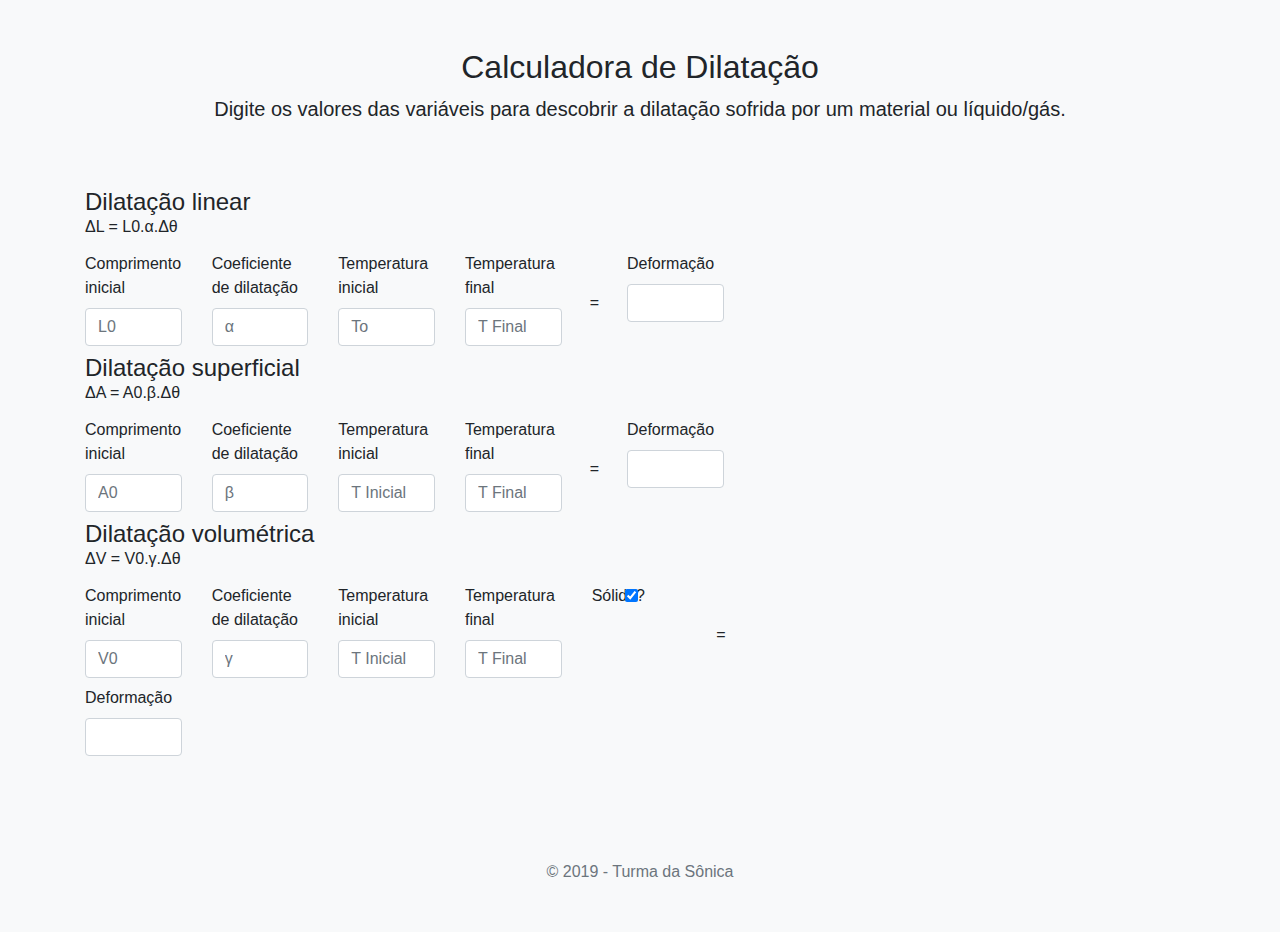
==== calculadora.html @ 13679911 "Update calculadora.html" ====
<!doctype html>
<html lang="en">
  <head>
    <meta charset="utf-8">
    <meta name="viewport" content="width=device-width, initial-scale=1, shrink-to-fit=no">
    <script src="https://cdnjs.cloudflare.com/ajax/libs/jquery/3.4.1/jquery.min.js"></script>
    <meta name="description" content="">
    <title>Calculadora de dilatação</title>
    <!-- Bootstrap core CSS -->
    <link rel="stylesheet" href="https://stackpath.bootstrapcdn.com/bootstrap/4.3.1/css/bootstrap.min.css" integrity="sha384-ggOyR0iXCbMQv3Xipma34MD+dH/1fQ784/j6cY/iJTQUOhcWr7x9JvoRxT2MZw1T" crossorigin="anonymous">


    <style>
      .bd-placeholder-img {
        font-size: 1.125rem;
        text-anchor: middle;
        -webkit-user-select: none;
        -moz-user-select: none;
        -ms-user-select: none;
        user-select: none;
      }

      @media (min-width: 768px) {
        .bd-placeholder-img-lg {
          font-size: 3.5rem;
        }
      }
    </style>
    <!-- Custom styles for this template -->
    <link href="form-validation.css" rel="stylesheet">
  </head>
  <body class="bg-light">
    <div class="container">
  <div class="py-5 text-center">
    <h2>Calculadora de Dilatação</h2>
    <p class="lead">Digite os valores das variáveis para descobrir a dilatação sofrida por um material ou líquido/gás.</p>
  </div>

  <div class="row">
    <div class="col-md-8 order-md-1">
      <h4 class="mb-3">Dilatação linear <span><h6>ΔL = L0.α.Δθ</h6></span></h4>
      <form class="needs-validation" novalidate>
        <div class="row">
          <div class="col-md-2">
            <label for="lin-cinicial">Comprimento inicial</label>
            <input type="text" class="form-control" id="lin-cinicial" placeholder="L0" value="" required>
          </div>
          <div class="col-md-2 mb-2">
            <label for="lin-cdil">Coeficiente de dilatação</label>
            <input type="text" class="form-control" id="lin-cdil" placeholder="α" value="" required>
          </div>
          <div class="col-md-2 mb-2">
                <label for="lin-itemp">Temperatura inicial</label>
                <input type="text" class="form-control" id="lin-itemp" placeholder="To" value="" required>
            </div>     
            <div class="col-md-2 mb-2">
                <label for="lin-ftemp">Temperatura final</label>
                <input type="text" class="form-control" id="lin-ftemp" placeholder="T Final" value="" required>
            </div>
            <button id="lin-calc" type="button" class="btn btn-light">=</button>    
            <div class="col-md-2 mb-2">
                    <label for="lin-def">Deformação</label>
                    <input type="text" class="form-control" id="lin-def" placeholder="" value="" required>
            </div>                                        
        </div>

        <h4 class="mb-3">Dilatação superficial <span><h6>ΔA = A0.β.Δθ</h6></span></h4>
        <form class="needs-validation" novalidate>
          <div class="row">
            <div class="col-md-2">
              <label for="sup-cinicial">Comprimento inicial</label>
              <input type="text" class="form-control" id="sup-cinicial" placeholder="A0" value="" required>
            </div>
            <div class="col-md-2 mb-2">
              <label for="sup-cdil">Coeficiente de dilatação</label>
              <input type="text" class="form-control" id="sup-cdil" placeholder="β" value="" required>
            </div>
            <div class="col-md-2 mb-2">
                  <label for="sup-itemp">Temperatura inicial</label>
                  <input type="text" class="form-control" id="sup-itemp" placeholder="T Inicial" value="" required>
              </div>     
              <div class="col-md-2 mb-2">
                  <label for="sup-ftemp">Temperatura final</label>
                  <input type="text" class="form-control" id="sup-ftemp" placeholder="T Final" value="" required>
              </div>
              <button id="sup-calc" type="button" class="btn btn-light">=</button>   
              <div class="col-md-2 mb-2">
                      <label for="sup-def">Deformação</label>
                      <input type="text" class="form-control" id="sup-def" placeholder="" value="" required>
              </div>                                            
          </div>

          <h4 class="mb-3">Dilatação volumétrica <span><h6>ΔV = V0.γ.Δθ</h6></span></h4>
          <form class="needs-validation" novalidate>
            <div class="row">
              <div class="col-md-2">
                <label for="vol-cinicial">Comprimento inicial</label>
                <input type="text" class="form-control" id="vol-cinicial" placeholder="V0" value="" required>
              </div>
              <div class="col-md-2 mb-2">
                <label for="vol-cdil">Coeficiente de dilatação</label>
                <input type="text" class="form-control" id="vol-cdil" placeholder="γ" value="" required>
              </div>
              <div class="col-md-2 mb-2">
                    <label for="vol-itemp">Temperatura inicial</label>
                    <input type="text" class="form-control" id="vol-itemp" placeholder="T Inicial" value="" required>
                </div>     
                <div class="col-md-2 mb-2">
                    <label for="vol-ftemp">Temperatura final</label>
                    <input type="text" class="form-control" id="vol-ftemp" placeholder="T Final" value="" required>
                </div>
                <div class="col-md-2 mb-2">
                    <label for="vol-ftemp">Sólido?</label>
                    <input class="form-check-input" type="checkbox" checked id="vol-solido">
                </div>              
               
                <button id="vol-calc" type="button" class="btn btn-light">=</button> 
                 
                <div class="col-md-2 mb-2">
                    <label for="vol-def">Deformação</label>
                    <input type="text" class="form-control" id="vol-def" placeholder="" value="" required>
                </div>                                         
            </div>    
  </div>
</div>

<script type="text/javascript">
$(document).ready(function(){

    $("#sup-calc").click(function(){
        L0 = parseFloat($("#sup-cinicial").val());
        alpha = parseFloat($("#sup-cdil").val());
        tempf = parseFloat($("#sup-ftemp").val());
        temp0 = parseFloat($("#sup-itemp").val());
        $("#sup-def").val(L0*(2*alpha)*(tempf-temp0));
    });

    $("#vol-calc").click(function(){
        L0 = parseFloat($("#vol-cinicial").val());
        alpha = parseFloat($("#vol-cdil").val());
        tempf = parseFloat($("#vol-ftemp").val());
        temp0 = parseFloat($("#vol-itemp").val());
        if($("#vol-solido").prop("checked") == true){
          $("#vol-def").val(L0*(3*alpha)*(tempf-temp0));
        }
        $("#vol-def").val(L0*alpha*(tempf-temp0));   
    });

    $("#lin-calc").click(function(){
        L0 = parseFloat($("#lin-cinicial").val());
        alpha = parseFloat($("#lin-cdil").val());
        tempf = parseFloat($("#lin-ftemp").val());
        temp0 = parseFloat($("#lin-itemp").val());
        console.log(L0);
        console.log(alpha);
        console.log(tempf);
        console.log(temp0);
        $("#lin-def").val(L0*alpha*(tempf-temp0).toFixed(3));
    });

});
</script>

<footer class="my-5 pt-5 text-muted text-center text-small">
        <p class="mb-1">&copy; 2019 - Turma da Sônica</p>
      </footer>
</body>
</html>
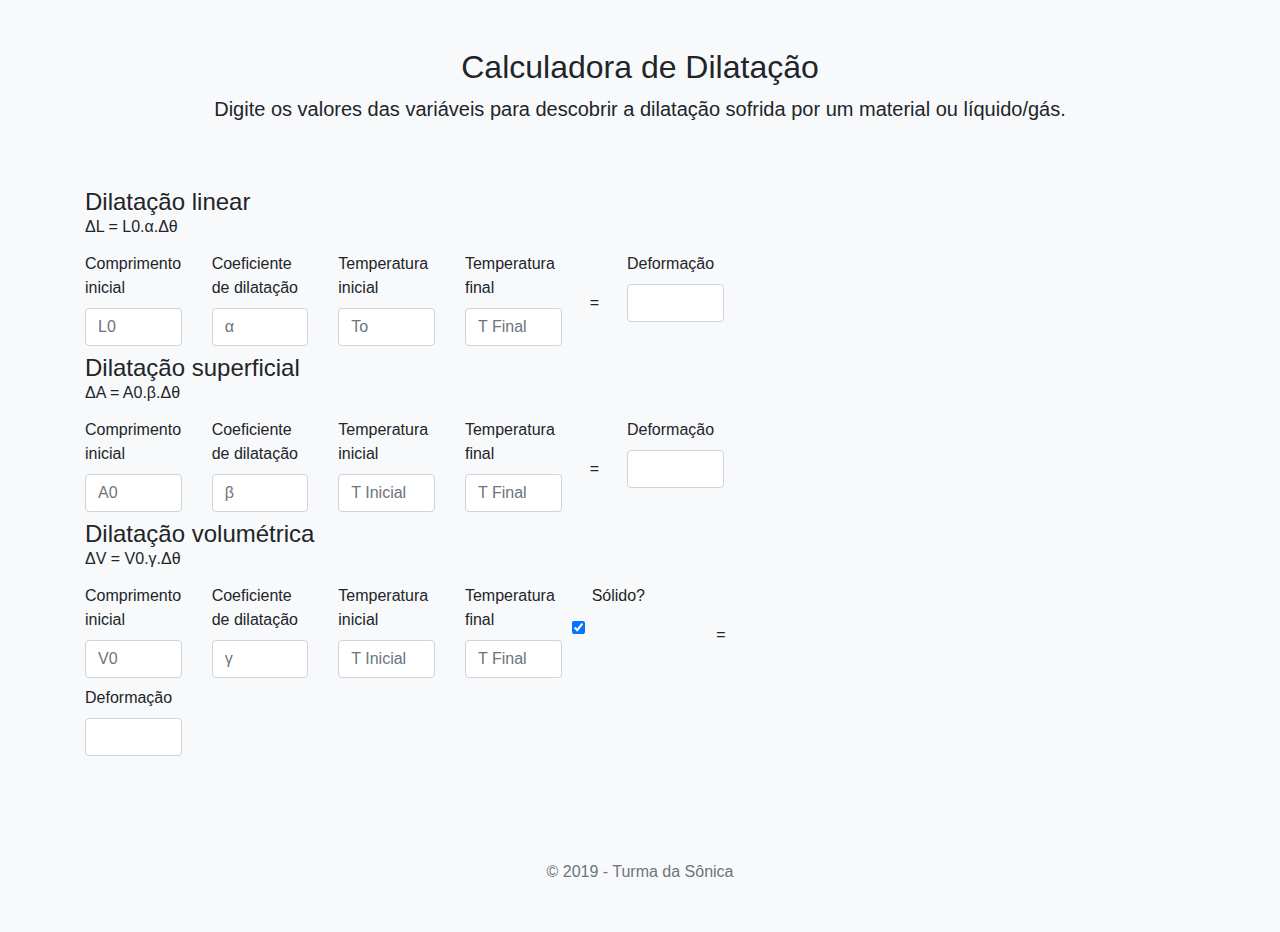
==== commit 94f9169d: "Update calculadora.html" ====
--- a/calculadora.html
+++ b/calculadora.html
@@ -112,7 +112,7 @@
                 </div>
                 <div class="col-md-2 mb-2">
                     <label for="vol-ftemp">Sólido?</label>
-                    <input class="form-check-input" type="checkbox" checked id="vol-solido">
+                  <p><input class="form-check-input" type="checkbox" checked id="vol-solido"></p>
                 </div>              
                
                 <button id="vol-calc" type="button" class="btn btn-light">=</button> 
@@ -141,10 +141,12 @@
         alpha = parseFloat($("#vol-cdil").val());
         tempf = parseFloat($("#vol-ftemp").val());
         temp0 = parseFloat($("#vol-itemp").val());
-        if($("#vol-solido").prop("checked") == true){
+        if($('#vol-solido').prop('checked')){
           $("#vol-def").val(L0*(3*alpha)*(tempf-temp0));
         }
-        $("#vol-def").val(L0*alpha*(tempf-temp0));   
+        else{
+          $("#vol-def").val(L0*alpha*(tempf-temp0));
+        }   
     });
 
     $("#lin-calc").click(function(){
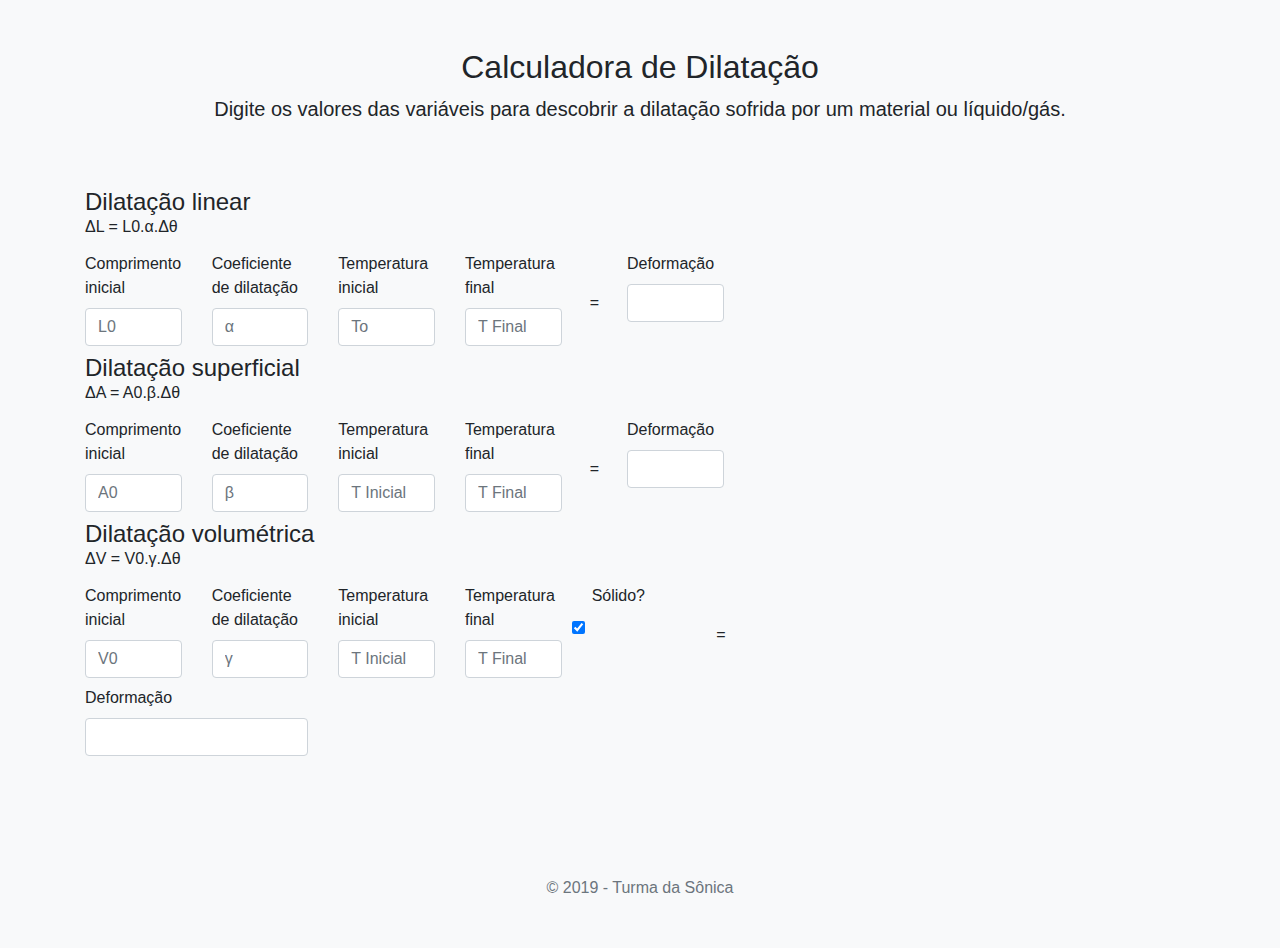
==== commit b95f7f39: "Update calculadora.html" ====
--- a/calculadora.html
+++ b/calculadora.html
@@ -117,7 +117,7 @@
                
                 <button id="vol-calc" type="button" class="btn btn-light">=</button> 
                  
-                <div class="col-md-2 mb-2">
+                <div class="col-md-4 mb-4">
                     <label for="vol-def">Deformação</label>
                     <input type="text" class="form-control" id="vol-def" placeholder="" value="" required>
                 </div>                                         
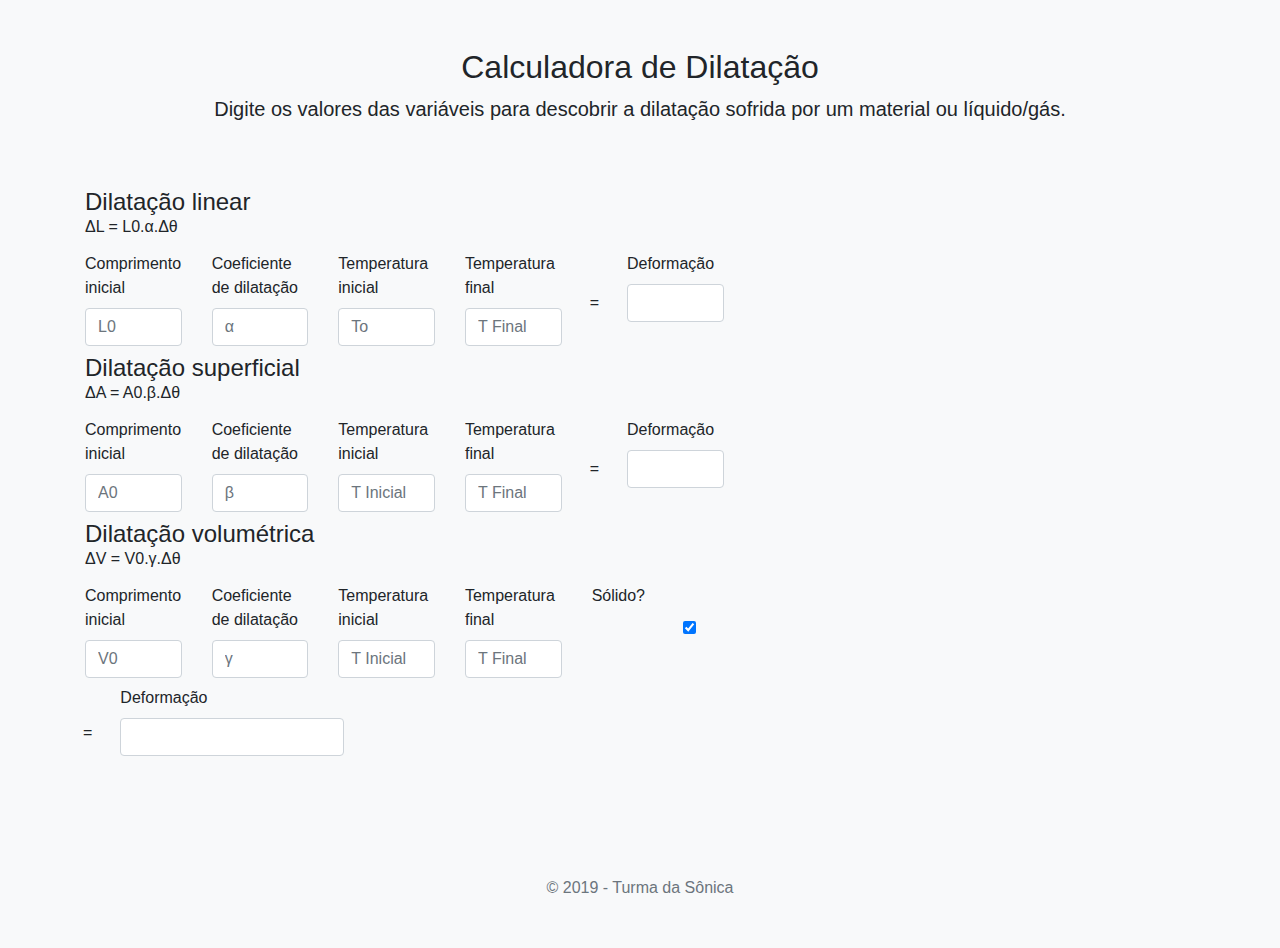
==== commit 2f5b4e72: "Update calculadora.html" ====
--- a/calculadora.html
+++ b/calculadora.html
@@ -110,9 +110,9 @@
                     <label for="vol-ftemp">Temperatura final</label>
                     <input type="text" class="form-control" id="vol-ftemp" placeholder="T Final" value="" required>
                 </div>
-                <div class="col-md-2 mb-2">
+                <div class="col-md-4 mb-4">
                     <label for="vol-ftemp">Sólido?</label>
-                  <p><input class="form-check-input" type="checkbox" checked id="vol-solido"></p>
+                  <p class="text-center"><input class="form-check-input" type="checkbox" checked id="vol-solido"></p>
                 </div>              
                
                 <button id="vol-calc" type="button" class="btn btn-light">=</button> 
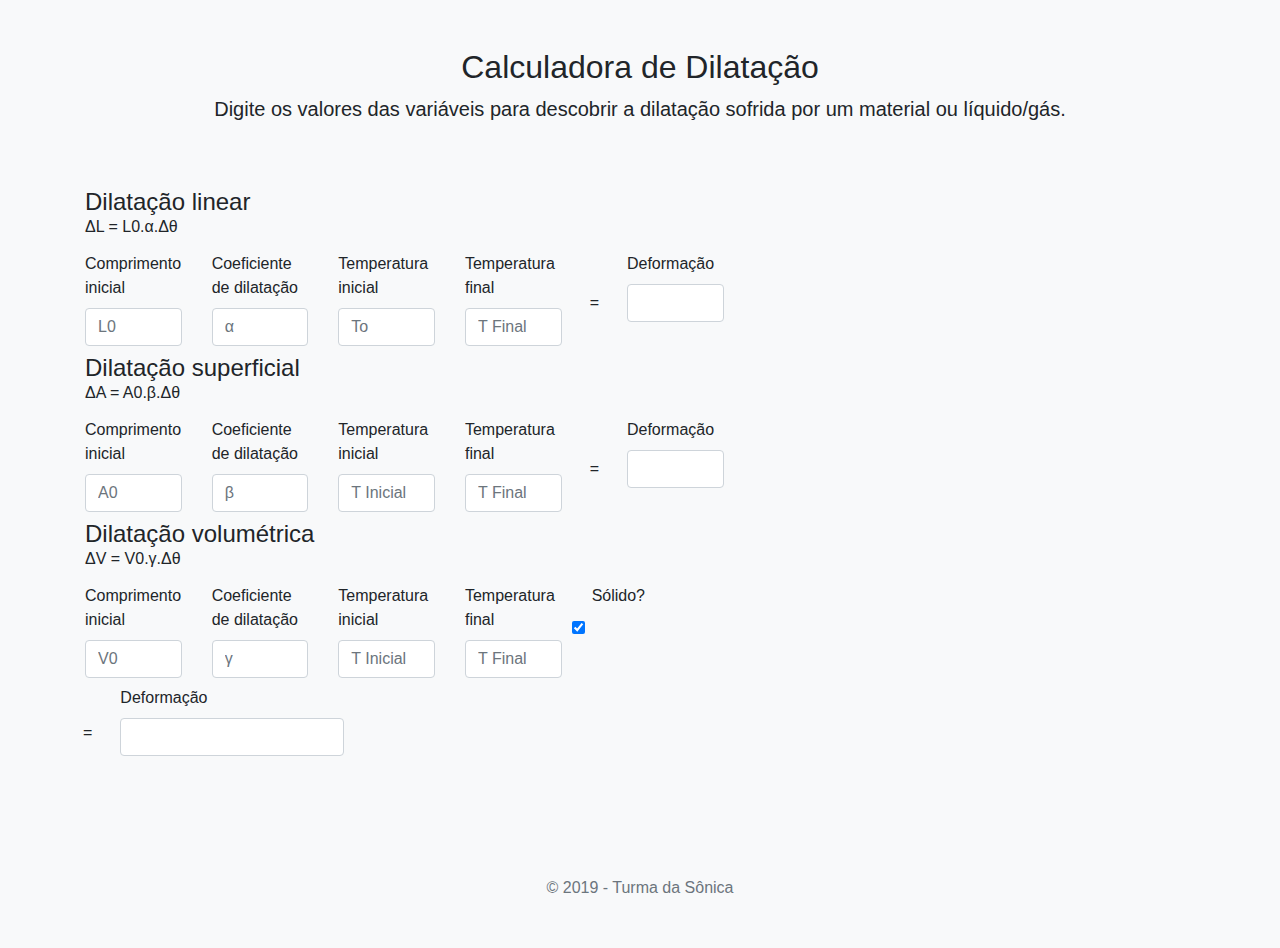
==== commit 9582515d: "Update calculadora.html" ====
--- a/calculadora.html
+++ b/calculadora.html
@@ -112,7 +112,7 @@
                 </div>
                 <div class="col-md-4 mb-4">
                     <label for="vol-ftemp">Sólido?</label>
-                  <p class="text-center"><input class="form-check-input" type="checkbox" checked id="vol-solido"></p>
+                  <p><input class="form-check-input" type="checkbox" checked id="vol-solido"></p>
                 </div>              
                
                 <button id="vol-calc" type="button" class="btn btn-light">=</button> 
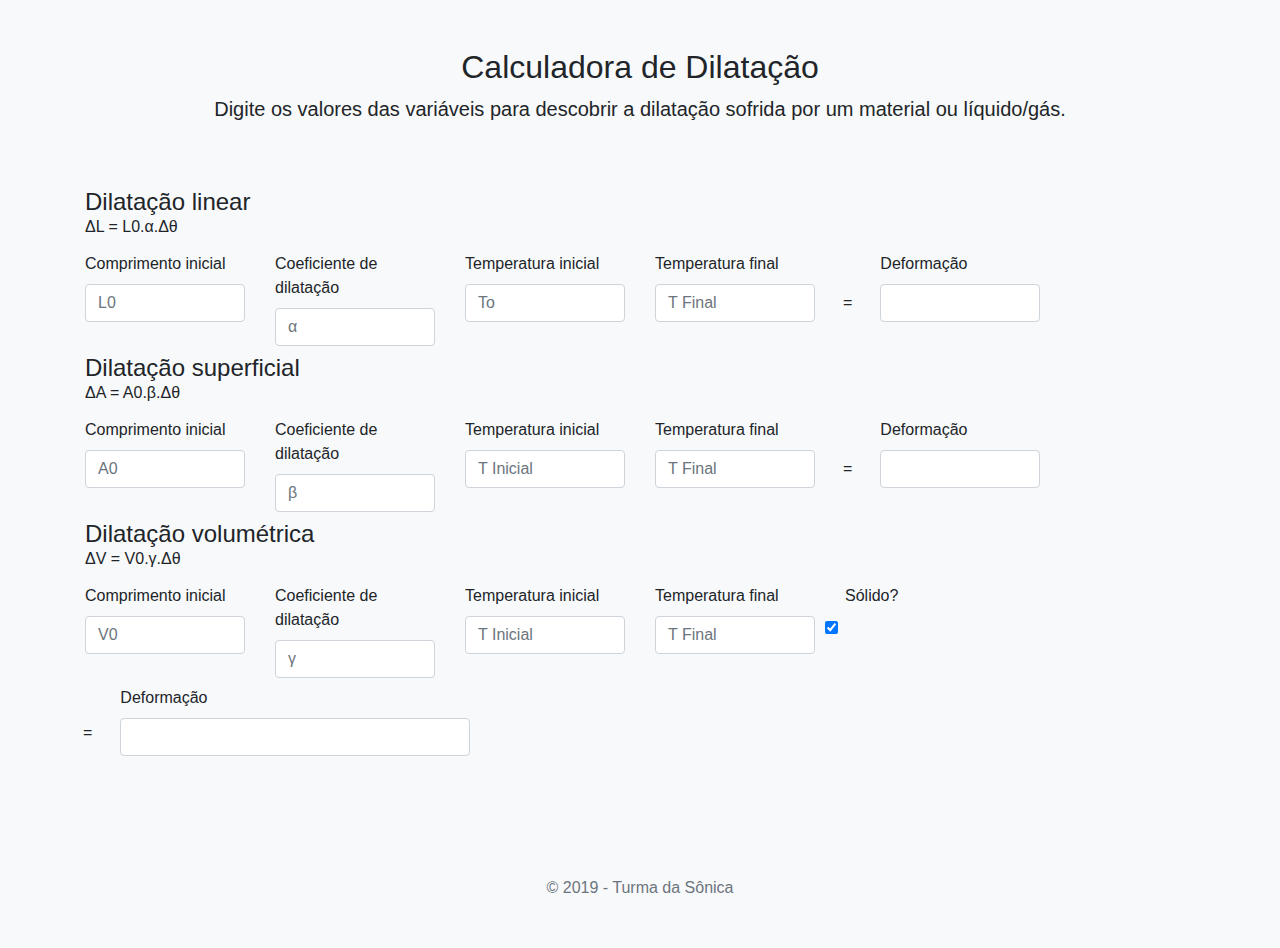
==== commit deb5f85c: "Update calculadora.html" ====
--- a/calculadora.html
+++ b/calculadora.html
@@ -38,7 +38,7 @@
   </div>
 
   <div class="row">
-    <div class="col-md-8 order-md-1">
+    <div class="col-md-12 order-md-1">
       <h4 class="mb-3">Dilatação linear <span><h6>ΔL = L0.α.Δθ</h6></span></h4>
       <form class="needs-validation" novalidate>
         <div class="row">
@@ -111,7 +111,7 @@
                     <input type="text" class="form-control" id="vol-ftemp" placeholder="T Final" value="" required>
                 </div>
                 <div class="col-md-4 mb-4">
-                    <label for="vol-ftemp">Sólido?</label>
+                    <label for="vol-ftemp" class="text-center">Sólido?</label>
                   <p><input class="form-check-input" type="checkbox" checked id="vol-solido"></p>
                 </div>              
                
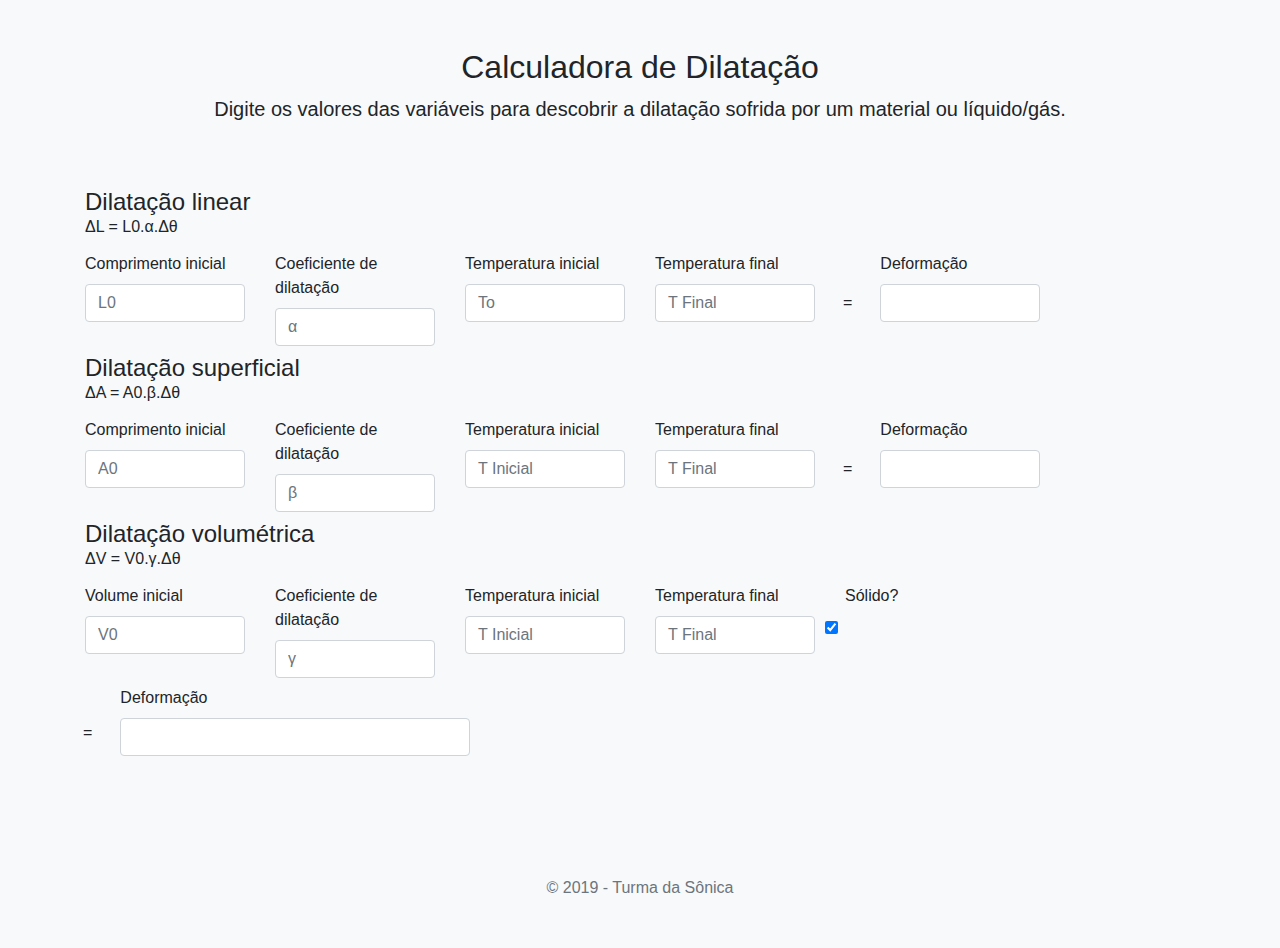
==== commit 2504bb5b: "Update calculadora.html" ====
--- a/calculadora.html
+++ b/calculadora.html
@@ -95,7 +95,7 @@
           <form class="needs-validation" novalidate>
             <div class="row">
               <div class="col-md-2">
-                <label for="vol-cinicial">Comprimento inicial</label>
+                <label for="vol-cinicial">Volume inicial</label>
                 <input type="text" class="form-control" id="vol-cinicial" placeholder="V0" value="" required>
               </div>
               <div class="col-md-2 mb-2">
